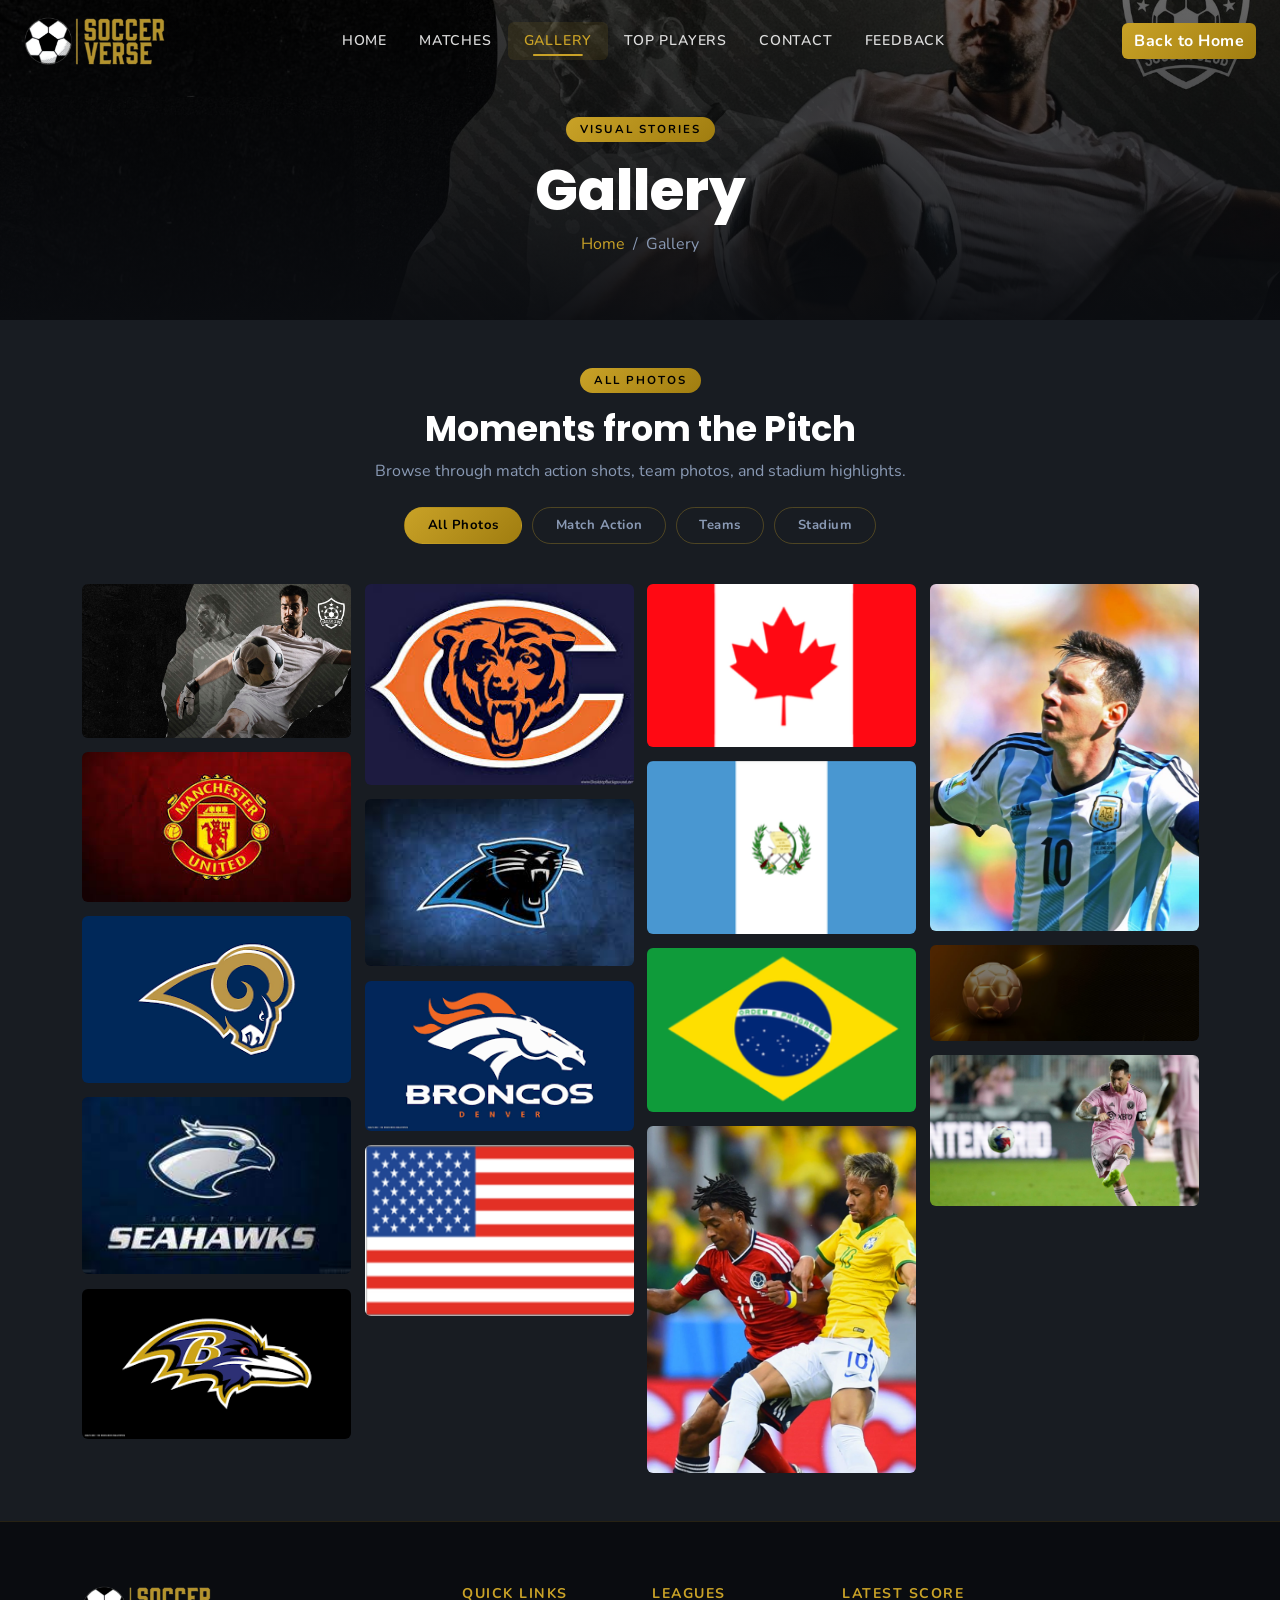
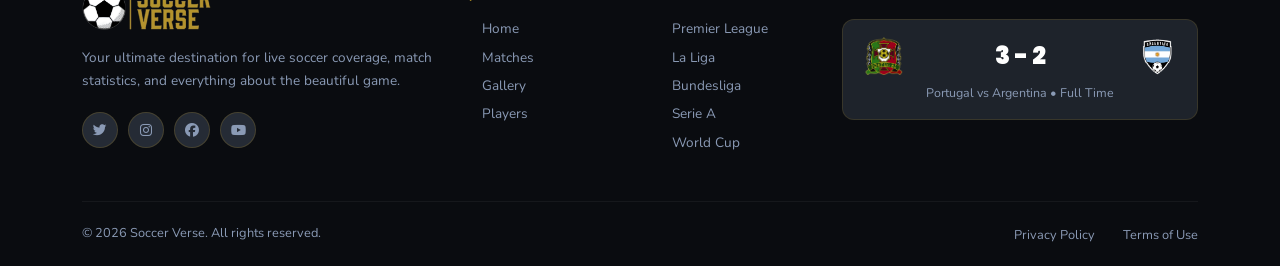
==== gallery.html @ 412bcc73 "first commit" ====
<!DOCTYPE html>
<html lang="en">
<head>
  <meta charset="UTF-8">
  <meta name="viewport" content="width=device-width, initial-scale=1.0">
  <title>Gallery - Soccer Verse</title>
  <link rel="shortcut icon" href="./assets/img/logo/soccerverse-favicon.png" type="image/x-icon">
  <link href="https://cdn.jsdelivr.net/npm/bootstrap@5.0.2/dist/css/bootstrap.min.css" rel="stylesheet" integrity="sha384-EVSTQN3/azprG1Anm3QDgpJLIm9Nao0Yz1ztcQTwFspd3yD65VohhpuuCOmLASjC" crossorigin="anonymous">
  <link rel="stylesheet" href="https://cdnjs.cloudflare.com/ajax/libs/font-awesome/6.4.2/css/all.min.css" integrity="sha512-z3gLpd7yknf1YoNbCzqRKc4qyor8gaKU1qmn+CShxbuBusANI9QpRohGBreCFkKxLhei6S9CQXFEbbKuqLg0DA==" crossorigin="anonymous" referrerpolicy="no-referrer"/>
  <link rel="stylesheet" href="./assets/css/style.css">
  <link rel="stylesheet" href="./assets/css/animations.css">
</head>
<body>

  <!-- PAGE LOADER -->
  <div id="sv-loader">
    <div class="loader-ball">
      <svg viewBox="0 0 100 100" xmlns="http://www.w3.org/2000/svg">
        <circle cx="50" cy="50" r="48" fill="#111418" stroke="#c9a227" stroke-width="3"/>
        <circle cx="50" cy="50" r="20" fill="none" stroke="#c9a227" stroke-width="2.5" opacity="0.6"/>
        <line x1="50" y1="2" x2="50" y2="98" stroke="#c9a227" stroke-width="1.5" opacity="0.3"/>
        <line x1="2" y1="50" x2="98" y2="50" stroke="#c9a227" stroke-width="1.5" opacity="0.3"/>
        <line x1="15" y1="15" x2="85" y2="85" stroke="#c9a227" stroke-width="1.5" opacity="0.3"/>
        <line x1="85" y1="15" x2="15" y2="85" stroke="#c9a227" stroke-width="1.5" opacity="0.3"/>
        <circle cx="50" cy="50" r="7" fill="#c9a227"/>
      </svg>
    </div>
    <div class="loader-shadow"></div>
    <div class="loader-bar"><div class="loader-bar-fill"></div></div>
    <div class="loader-text">Soccer Verse</div>
  </div>

  <!-- ===== NAVBAR ===== -->
  <nav class="navbar navbar-expand-lg navbar-dark fixed-top" id="mainNav">
    <div class="container-fluid px-4">
      <a class="navbar-brand" href="index.html">
        <img class="logo" src="./assets/img/logo/soccerverse.png" alt="Soccer Verse">
      </a>
      <button class="navbar-toggler" type="button" data-bs-toggle="collapse" data-bs-target="#navbarNav" aria-controls="navbarNav" aria-expanded="false" aria-label="Toggle navigation">
        <span class="navbar-toggler-icon"></span>
      </button>
      <div class="collapse navbar-collapse" id="navbarNav">
        <ul class="navbar-nav mx-auto">
          <li class="nav-item"><a class="nav-link" href="index.html">Home</a></li>
          <li class="nav-item"><a class="nav-link" href="matches.html">Matches</a></li>
          <li class="nav-item"><a class="nav-link active" href="gallery.html">Gallery</a></li>
          <li class="nav-item"><a class="nav-link" href="players.html">Top Players</a></li>
          <li class="nav-item"><a class="nav-link" href="index.html#contact">Contact</a></li>
          <li class="nav-item"><a class="nav-link" href="index.html#feedback">Feedback</a></li>
        </ul>
        <a href="index.html" class="btn btn-golden ms-3 d-none d-lg-block">Back to Home</a>
      </div>
    </div>
  </nav>
  <!-- ===== NAVBAR END ===== -->


  <!-- ===== PAGE HERO ===== -->
  <section class="page-hero">
    <div class="page-hero-overlay"></div>
    <div class="page-hero-content text-center">
      <span class="section-tag">Visual Stories</span>
      <h1 class="page-hero-title">Gallery</h1>
      <nav aria-label="breadcrumb">
        <ol class="breadcrumb justify-content-center">
          <li class="breadcrumb-item"><a href="index.html">Home</a></li>
          <li class="breadcrumb-item active">Gallery</li>
        </ol>
      </nav>
    </div>
  </section>
  <!-- ===== PAGE HERO END ===== -->


  <!-- ===== GALLERY SECTION ===== -->
  <section class="section-dark py-5">
    <div class="container">

      <div class="section-header text-center mb-4 reveal from-bottom">
        <span class="section-tag">All Photos</span>
        <h2 class="section-title">Moments from the Pitch</h2>
        <p class="section-desc mt-2">Browse through match action shots, team photos, and stadium highlights.</p>
      </div>

      <!-- Filter Bar -->
      <div class="filter-bar reveal from-bottom">
        <button class="filter-btn active" data-filter="all">All Photos</button>
        <button class="filter-btn" data-filter="action">Match Action</button>
        <button class="filter-btn" data-filter="teams">Teams</button>
        <button class="filter-btn" data-filter="stadium">Stadium</button>
      </div>

      <!-- Gallery Grid -->
      <div class="gallery-full-grid" id="galleryGrid">

        <div class="gallery-item" data-category="action" data-index="0">
          <img src="./assets/img/banner/Banner.jpg" alt="Match Action">
          <div class="gallery-overlay"><i class="fas fa-expand"></i></div>
        </div>

        <div class="gallery-item" data-category="teams" data-index="1">
          <img src="./assets/img/team/img1.jfif" alt="Team Photo">
          <div class="gallery-overlay"><i class="fas fa-expand"></i></div>
        </div>

        <div class="gallery-item" data-category="action" data-index="2">
          <img src="./assets/img/team/img2.png" alt="Goal Moment">
          <div class="gallery-overlay"><i class="fas fa-expand"></i></div>
        </div>

        <div class="gallery-item" data-category="teams" data-index="3">
          <img src="./assets/img/team/img3.jfif" alt="Team Celebration">
          <div class="gallery-overlay"><i class="fas fa-expand"></i></div>
        </div>

        <div class="gallery-item" data-category="stadium" data-index="4">
          <img src="./assets/img/team/img4.png" alt="Stadium View">
          <div class="gallery-overlay"><i class="fas fa-expand"></i></div>
        </div>

        <div class="gallery-item" data-category="action" data-index="5">
          <img src="./assets/img/team/img5.jfif" alt="Match Highlight">
          <div class="gallery-overlay"><i class="fas fa-expand"></i></div>
        </div>

        <div class="gallery-item" data-category="teams" data-index="6">
          <img src="./assets/img/team/img6.jfif" alt="Players Together">
          <div class="gallery-overlay"><i class="fas fa-expand"></i></div>
        </div>

        <div class="gallery-item" data-category="stadium" data-index="7">
          <img src="./assets/img/team/img7.png" alt="Arena">
          <div class="gallery-overlay"><i class="fas fa-expand"></i></div>
        </div>

        <div class="gallery-item" data-category="teams" data-index="8">
          <img src="./assets/img/team/team1.png" alt="Team 1">
          <div class="gallery-overlay"><i class="fas fa-expand"></i></div>
        </div>

        <div class="gallery-item" data-category="teams" data-index="9">
          <img src="./assets/img/team/team2.png" alt="Team 2">
          <div class="gallery-overlay"><i class="fas fa-expand"></i></div>
        </div>

        <div class="gallery-item" data-category="teams" data-index="10">
          <img src="./assets/img/team/team3.png" alt="Team 3">
          <div class="gallery-overlay"><i class="fas fa-expand"></i></div>
        </div>

        <div class="gallery-item" data-category="teams" data-index="11">
          <img src="./assets/img/team/team4.png" alt="Team 4">
          <div class="gallery-overlay"><i class="fas fa-expand"></i></div>
        </div>

        <div class="gallery-item" data-category="action" data-index="12">
          <img src="./assets/img/about/about-1.jpg" alt="Soccer Action">
          <div class="gallery-overlay"><i class="fas fa-expand"></i></div>
        </div>

        <div class="gallery-item" data-category="action" data-index="13">
          <img src="./assets/img/about/about-2.jpg" alt="Soccer Moment">
          <div class="gallery-overlay"><i class="fas fa-expand"></i></div>
        </div>

        <div class="gallery-item" data-category="stadium" data-index="14">
          <img src="./assets/img/banner/footer.jfif" alt="Arena Photo">
          <div class="gallery-overlay"><i class="fas fa-expand"></i></div>
        </div>

        <div class="gallery-item" data-category="action" data-index="15">
          <img src="./assets/img/stats/stats.jpg" alt="Match Stats">
          <div class="gallery-overlay"><i class="fas fa-expand"></i></div>
        </div>

      </div>
    </div>
  </section>
  <!-- ===== GALLERY SECTION END ===== -->


  <!-- Lightbox -->
  <div class="lightbox-overlay" id="lightbox">
    <button class="lightbox-close" id="lightboxClose"><i class="fas fa-times"></i></button>
    <button class="lightbox-prev" id="lightboxPrev"><i class="fas fa-chevron-left"></i></button>
    <img class="lightbox-img" id="lightboxImg" src="" alt="">
    <button class="lightbox-next" id="lightboxNext"><i class="fas fa-chevron-right"></i></button>
    <div class="lightbox-caption" id="lightboxCaption"></div>
  </div>


  <!-- ===== FOOTER ===== -->
  <footer class="site-footer">
    <div class="container">
      <div class="row g-4">
        <div class="col-lg-4">
          <a href="index.html">
            <img src="./assets/img/logo/soccerverse.png" alt="Soccer Verse" class="footer-logo">
          </a>
          <p class="footer-about">Your ultimate destination for live soccer coverage, match statistics, and everything about the beautiful game.</p>
          <div class="social-links">
            <a href="#"><i class="fab fa-twitter"></i></a>
            <a href="#"><i class="fab fa-instagram"></i></a>
            <a href="#"><i class="fab fa-facebook"></i></a>
            <a href="#"><i class="fab fa-youtube"></i></a>
          </div>
        </div>
        <div class="col-6 col-lg-2">
          <h5 class="footer-heading">Quick Links</h5>
          <ul class="footer-links">
            <li><a href="index.html">Home</a></li>
            <li><a href="matches.html">Matches</a></li>
            <li><a href="gallery.html">Gallery</a></li>
            <li><a href="players.html">Players</a></li>
          </ul>
        </div>
        <div class="col-6 col-lg-2">
          <h5 class="footer-heading">Leagues</h5>
          <ul class="footer-links">
            <li><a href="#">Premier League</a></li>
            <li><a href="#">La Liga</a></li>
            <li><a href="#">Bundesliga</a></li>
            <li><a href="#">Serie A</a></li>
            <li><a href="#">World Cup</a></li>
          </ul>
        </div>
        <div class="col-lg-4">
          <h5 class="footer-heading">Latest Score</h5>
          <div class="footer-score-card">
            <div class="footer-teams">
              <img src="./assets/img/card/team-1.png" alt="">
              <div class="footer-score">3 - 2</div>
              <img src="./assets/img/card/team-2.png" alt="">
            </div>
            <p>Portugal vs Argentina &bull; Full Time</p>
          </div>
        </div>
      </div>
      <div class="footer-bottom">
        <p>&copy; 2026 Soccer Verse. All rights reserved.</p>
        <div>
          <a href="#">Privacy Policy</a>
          <a href="#">Terms of Use</a>
        </div>
      </div>
    </div>
  </footer>
  <!-- ===== FOOTER END ===== -->


  <script src="https://cdn.jsdelivr.net/npm/bootstrap@5.0.2/dist/js/bootstrap.bundle.min.js" integrity="sha384-MrcW6ZMFYlzcLA8Nl+NtUVF0sA7MsXsP1UyJoMp4YLEuNSfAP+JcXn/tWtIaxVXM" crossorigin="anonymous"></script>
  <script src="./assets/js/script.js"></script>
  <script>
    // ===== FILTER =====
    const filterBtns = document.querySelectorAll('.filter-btn');
    const galleryItems = document.querySelectorAll('.gallery-item');

    filterBtns.forEach(function (btn) {
      btn.addEventListener('click', function () {
        filterBtns.forEach(b => b.classList.remove('active'));
        this.classList.add('active');
        const filter = this.getAttribute('data-filter');
        galleryItems.forEach(function (item) {
          const cat = item.getAttribute('data-category');
          item.style.display = (filter === 'all' || cat === filter) ? '' : 'none';
        });
      });
    });

    // ===== LIGHTBOX =====
    const lightbox     = document.getElementById('lightbox');
    const lightboxImg  = document.getElementById('lightboxImg');
    const lightboxCap  = document.getElementById('lightboxCaption');
    let visibleItems   = [];
    let currentIdx     = 0;

    function getVisible() {
      return Array.from(galleryItems).filter(item => item.style.display !== 'none');
    }

    function openLightbox(item) {
      visibleItems = getVisible();
      currentIdx   = visibleItems.indexOf(item);
      showSlide(currentIdx);
      lightbox.classList.add('open');
    }

    function showSlide(idx) {
      const item = visibleItems[idx];
      if (!item) return;
      const img  = item.querySelector('img');
      lightboxImg.src = img.src;
      lightboxImg.alt = img.alt;
      lightboxCap.textContent = img.alt + ' — ' + (idx + 1) + ' / ' + visibleItems.length;
    }

    galleryItems.forEach(function (item) {
      item.addEventListener('click', function () { openLightbox(item); });
    });

    document.getElementById('lightboxClose').addEventListener('click', function () {
      lightbox.classList.remove('open');
    });

    document.getElementById('lightboxPrev').addEventListener('click', function () {
      currentIdx = (currentIdx - 1 + visibleItems.length) % visibleItems.length;
      showSlide(currentIdx);
    });

    document.getElementById('lightboxNext').addEventListener('click', function () {
      currentIdx = (currentIdx + 1) % visibleItems.length;
      showSlide(currentIdx);
    });

    lightbox.addEventListener('click', function (e) {
      if (e.target === lightbox) lightbox.classList.remove('open');
    });

    document.addEventListener('keydown', function (e) {
      if (!lightbox.classList.contains('open')) return;
      if (e.key === 'Escape') lightbox.classList.remove('open');
      if (e.key === 'ArrowLeft')  { currentIdx = (currentIdx - 1 + visibleItems.length) % visibleItems.length; showSlide(currentIdx); }
      if (e.key === 'ArrowRight') { currentIdx = (currentIdx + 1) % visibleItems.length; showSlide(currentIdx); }
    });
  </script>
</body>
</html>
---- assets/css/style.css ----
@import url('https://fonts.googleapis.com/css2?family=Bebas+Neue&family=Nunito+Sans:wght@200;300;400;600;700&family=Nunito:wght@200;300;400;600;700&family=Poppins:wght@300;400;500;600;700&display=swap');

/* ===== RESET & BASE ===== */
*, *::before, *::after {
  box-sizing: border-box;
  margin: 0;
  padding: 0;
}

html {
  font-size: 16px;
  scroll-behavior: smooth;
  scroll-padding-top: 80px;
  overflow-x: hidden;
}

body {
  font-family: 'Nunito', sans-serif;
  background-color: #111418;
  color: #f0f0f0;
  overflow-x: hidden;
}

/* ===== CSS VARIABLES ===== */
:root {
  --gold: #c9a227;
  --gold-dark: #a07d10;
  --gold-light: #f0c84a;
  --dark: #111418;
  --dark-2: #181c22;
  --dark-3: #1e232b;
  --dark-4: #252b35;
  --light: #f8f9fa;
  --text-muted: #8a9ab5;
  --white: #ffffff;
  --green: #27c95e;
  --red: #e03e3e;
  --radius: 12px;
  --radius-sm: 6px;
  --shadow: 0 8px 32px rgba(0, 0, 0, 0.5);
  --transition: 0.25s ease;
}

/* ===== SHARED UTILITIES ===== */
.section-tag {
  display: inline-block;
  background: linear-gradient(135deg, var(--gold), var(--gold-dark));
  color: #000;
  font-size: 0.72rem;
  font-weight: 700;
  letter-spacing: 2px;
  text-transform: uppercase;
  padding: 4px 14px;
  border-radius: 20px;
}

.section-title {
  font-family: 'Poppins', sans-serif;
  font-size: clamp(1.6rem, 3vw, 2.2rem);
  font-weight: 700;
  color: var(--white);
  margin-top: 0.5rem;
}

.section-desc {
  color: var(--text-muted);
  font-size: 1rem;
  max-width: 560px;
  margin: 0 auto;
}

.section-dark {
  background-color: var(--dark-2);
}

.section-darker {
  background-color: var(--dark-3);
}

.section-light {
  background-color: #1a1f27;
}

.btn-golden {
  background: linear-gradient(135deg, var(--gold), var(--gold-dark));
  color: #fff;
  font-weight: 700;
  border: none;
  border-radius: var(--radius-sm);
  transition: var(--transition);
  letter-spacing: 0.5px;
}

.btn-golden:hover {
  background: linear-gradient(135deg, var(--gold-light), var(--gold));
  color: #000;
  transform: translateY(-2px);
  box-shadow: 0 6px 20px rgba(201, 162, 39, 0.4);
}


/* ===== NAVBAR ===== */
#mainNav {
  background: transparent;
  /* backdrop-filter: blur(12px); */
  padding: 0.75rem 0;
  transition: var(--transition);
}

#mainNav.scrolled {
  border-bottom: 1px solid rgba(201, 162, 39, 0.15);
  background: rgba(10, 12, 16, 0.98);
  box-shadow: 0 4px 24px rgba(0, 0, 0, 0.7);
}

.navbar-brand .logo {
  height: 48px;
  object-fit: contain;
}

.navbar-dark .navbar-toggler {
  background: var(--gold);
  border: none;
  padding: 6px 10px;
  border-radius: var(--radius-sm);
}

.navbar-nav .nav-link {
  color: rgba(255, 255, 255, 0.85) !important;
  font-size: 0.88rem;
  font-weight: 600;
  letter-spacing: 0.8px;
  text-transform: uppercase;
  padding: 0.5rem 1rem !important;
  border-radius: var(--radius-sm);
  transition: var(--transition);
}

.navbar-nav .nav-link:hover,
.navbar-nav .nav-link.active {
  color: var(--gold) !important;
  background: rgba(201, 162, 39, 0.1);
}


/* ===== HERO BANNER ===== */
.hero-banner {
  position: relative;
  min-height: 100vh;
  background: url('../img/banner/Banner.jpg') center center / cover no-repeat;
  background-attachment: fixed;
  display: flex;
  align-items: center;
  overflow: hidden;
}

.hero-overlay {
  position: absolute;
  inset: 0;
  background: linear-gradient(135deg, rgba(0, 0, 0, 0.88) 40%, rgba(0, 0, 0, 0.5) 100%);
}

.hero-content {
  position: relative;
  z-index: 2;
  padding: 120px 6vw 60px;
  max-width: 780px;
}

.hero-sub {
  font-size: 1rem;
  font-weight: 600;
  letter-spacing: 3px;
  text-transform: uppercase;
  color: var(--gold);
  margin-bottom: 0.5rem;
}

.hero-title {
  font-family: 'Poppins', sans-serif;
  font-size: clamp(2.8rem, 8vw, 5rem);
  font-weight: 800;
  color: var(--white);
  line-height: 1.1;
  margin-bottom: 1.25rem;
  min-height: 1.2em;
}

.hero-desc {
  font-size: 1.05rem;
  color: rgba(255, 255, 255, 0.78);
  line-height: 1.75;
  margin-bottom: 2.5rem;
  max-width: 560px;
}

.hero-actions .btn {
  border-radius: var(--radius-sm);
  padding: 0.75rem 2rem;
  font-weight: 700;
  font-size: 0.9rem;
  letter-spacing: 0.5px;
}

.hero-scroll-hint {
  position: absolute;
  bottom: 2rem;
  left: 50%;
  transform: translateX(-50%);
  z-index: 2;
  color: var(--gold);
  font-size: 1.4rem;
  animation: bounce 2s infinite;
}

@keyframes bounce {
  0%, 100% {
    transform: translateX(-50%) translateY(0);
  }

  50% {
    transform: translateX(-50%) translateY(10px);
  }
}


/* ===== STATS BAR ===== */
.stats-bar {
  background: linear-gradient(135deg, var(--gold-dark), #7a5e08);
  padding: 1.5rem 0;
}

.stat-item {
  display: flex;
  flex-direction: column;
  gap: 2px;
  padding: 0.5rem;
}

.stat-number {
  font-family: 'Poppins', sans-serif;
  font-size: 1.8rem;
  font-weight: 800;
  color: #000;
  line-height: 1;
}

.stat-label {
  font-size: 0.78rem;
  font-weight: 600;
  letter-spacing: 1px;
  text-transform: uppercase;
  color: rgba(0, 0, 0, 0.7);
}


/* ===== MATCH RESULT CARD ===== */
.match-result-card {
  position: relative;
  background: var(--dark-3);
  border-radius: var(--radius);
  border: 1px solid rgba(201, 162, 39, 0.2);
  overflow: hidden;
  box-shadow: var(--shadow);
}

.match-result-badge {
  position: absolute;
  top: 1.2rem;
  left: 50%;
  transform: translateX(-50%);
  background: var(--red);
  color: #fff;
  font-size: 0.7rem;
  font-weight: 800;
  letter-spacing: 2px;
  padding: 3px 14px;
  border-radius: 20px;
  z-index: 2;
}

.match-teams {
  display: flex;
  align-items: stretch;
}

.match-team {
  flex: 1;
  padding: 3rem 2rem 2rem;
  display: flex;
  flex-direction: column;
  align-items: center;
  gap: 0.6rem;
}

.match-team:first-child {
  background: linear-gradient(135deg, #0d0f13, #181c22);
}

.match-team:last-child {
  background: linear-gradient(135deg, var(--gold-dark), #6b4d00);
}

.match-team img {
  width: 90px;
  height: 90px;
  object-fit: contain;
  filter: drop-shadow(0 4px 12px rgba(0, 0, 0, 0.5));
}

.team-name {
  font-size: 1.1rem;
  font-weight: 700;
  color: var(--white);
  text-align: center;
}

.team-status {
  font-size: 0.72rem;
  font-weight: 800;
  letter-spacing: 2px;
  padding: 3px 12px;
  border-radius: 20px;
  text-transform: uppercase;
}

.team-status.win {
  background: rgba(39, 201, 94, 0.2);
  color: var(--green);
  border: 1px solid var(--green);
}

.team-status.lose {
  background: rgba(224, 62, 62, 0.2);
  color: var(--red);
  border: 1px solid var(--red);
}

.player-list {
  list-style: none;
  text-align: center;
  margin: 0;
  padding: 0;
}

.player-list li {
  font-size: 0.85rem;
  color: rgba(255, 255, 255, 0.7);
  padding: 3px 0;
  display: flex;
  align-items: center;
  justify-content: center;
  gap: 6px;
}

.player-list .jersey {
  color: var(--gold);
  font-weight: 700;
  font-size: 0.75rem;
}

.match-score-center {
  width: 220px;
  flex-shrink: 0;
  display: flex;
  flex-direction: column;
  align-items: center;
  justify-content: center;
  gap: 1rem;
  background: var(--dark-4);
  padding: 2rem 1rem;
}

.match-score {
  font-family: 'Poppins', sans-serif;
  font-size: 3.5rem;
  font-weight: 900;
  color: var(--white);
  display: flex;
  align-items: center;
  gap: 0.5rem;
}

.score-sep {
  color: var(--gold);
}

.match-meta {
  display: flex;
  flex-direction: column;
  gap: 6px;
  text-align: center;
}

.match-meta span {
  font-size: 0.8rem;
  color: var(--text-muted);
  display: flex;
  align-items: center;
  justify-content: center;
  gap: 6px;
}

.match-meta i {
  color: var(--gold);
}

.match-result-footer {
  background: var(--dark-4);
  padding: 1.2rem;
  text-align: center;
  border-top: 1px solid rgba(201, 162, 39, 0.15);
}

@media (max-width: 768px) {
  .match-teams {
    flex-direction: column;
  }

  .match-score-center {
    width: 100%;
    padding: 1.5rem;
  }

  .match-score {
    font-size: 2.5rem;
  }
}


/* ===== ABOUT SECTION ===== */
.about-images {
  position: relative;
  height: 420px;
}

.about-img-main {
  width: 75%;
  height: 340px;
  object-fit: cover;
  border-radius: var(--radius);
  position: absolute;
  top: 0;
  left: 0;
  box-shadow: var(--shadow);
  border: 3px solid var(--gold);
}

.about-img-accent {
  width: 55%;
  height: 230px;
  object-fit: cover;
  border-radius: var(--radius);
  position: absolute;
  bottom: 0;
  right: 0;
  box-shadow: var(--shadow);
  border: 3px solid rgba(201, 162, 39, 0.4);
}

.about-text {
  color: var(--text-muted);
  font-size: 0.97rem;
  line-height: 1.8;
  margin-bottom: 1rem;
}

.about-highlights {
  margin-top: 1.5rem;
  display: flex;
  flex-direction: column;
  gap: 1rem;
}

.highlight-item {
  display: flex;
  align-items: flex-start;
  gap: 1rem;
}

.highlight-item i {
  color: var(--gold);
  font-size: 1.3rem;
  margin-top: 2px;
  flex-shrink: 0;
}

.highlight-item h4 {
  font-size: 0.95rem;
  font-weight: 700;
  color: var(--white);
  margin-bottom: 2px;
}

.highlight-item p {
  font-size: 0.83rem;
  color: var(--text-muted);
  margin: 0;
}

@media (max-width: 991px) {
  .about-images {
    height: 280px;
  }

  .about-img-main {
    height: 240px;
  }

  .about-img-accent {
    height: 160px;
  }
}


/* ===== PLAYERS SECTION ===== */
.player-card {
  background: var(--dark-3);
  border-radius: var(--radius);
  overflow: hidden;
  border: 1px solid rgba(201, 162, 39, 0.15);
  transition: var(--transition);
  text-align: center;
}

.player-card:hover {
  transform: translateY(-6px);
  border-color: var(--gold);
  box-shadow: 0 12px 32px rgba(201, 162, 39, 0.2);
}

.player-img-wrap {
  position: relative;
  overflow: hidden;
  height: 160px;
  background: var(--dark-4);
}

.player-img-wrap img {
  width: 100%;
  height: 100%;
  object-fit: cover;
  transition: transform 0.4s ease;
}

.player-card:hover .player-img-wrap img {
  transform: scale(1.08);
}

.player-number {
  position: absolute;
  top: 8px;
  right: 8px;
  background: var(--gold);
  color: #000;
  font-size: 0.7rem;
  font-weight: 800;
  padding: 2px 8px;
  border-radius: 20px;
}

.player-info {
  padding: 0.8rem;
}

.player-info h5 {
  font-size: 0.9rem;
  font-weight: 700;
  color: var(--white);
  margin-bottom: 2px;
}

.player-info span {
  font-size: 0.75rem;
  color: var(--gold);
  font-weight: 600;
  letter-spacing: 0.5px;
}


/* ===== HIGHLIGHTS SECTION ===== */
.highlights-section {
  position: relative;
  background: url('../img/stats/stats.jpg') center center / cover no-repeat;
  background-attachment: fixed;
  padding: 5rem 0;
}

.highlights-overlay {
  position: absolute;
  inset: 0;
  background: rgba(10, 12, 16, 0.88);
}

.highlights-section .container {
  position: relative;
  z-index: 2;
}

.highlight-stat-card {
  background: rgba(255, 255, 255, 0.06);
  border: 1px solid rgba(201, 162, 39, 0.2);
  border-radius: var(--radius);
  padding: 1.5rem;
  text-align: center;
  display: flex;
  flex-direction: column;
  align-items: center;
  gap: 0.4rem;
  backdrop-filter: blur(8px);
  transition: var(--transition);
}

.highlight-stat-card:hover {
  border-color: var(--gold);
  transform: translateY(-4px);
}

.highlight-stat-card i {
  font-size: 1.6rem;
  color: var(--gold);
}

.hs-number {
  font-family: 'Poppins', sans-serif;
  font-size: 2rem;
  font-weight: 800;
  color: var(--white);
}

.hs-label {
  font-size: 0.78rem;
  color: var(--text-muted);
  letter-spacing: 0.5px;
}


/* ===== GALLERY ===== */
.gallery-grid {
  display: grid;
  grid-template-columns: repeat(4, 1fr);
  grid-template-rows: auto auto;
  gap: 12px;
}

.gallery-large {
  grid-column: span 2;
  grid-row: span 2;
}

.gallery-item {
  position: relative;
  overflow: hidden;
  border-radius: var(--radius-sm);
  cursor: pointer;
  background: var(--dark-4);
  min-height: 180px;
}

.gallery-item img {
  width: 100%;
  height: 100%;
  object-fit: cover;
  transition: transform 0.4s ease;
  display: block;
}

.gallery-item:hover img {
  transform: scale(1.08);
}

.gallery-overlay {
  position: absolute;
  inset: 0;
  background: rgba(201, 162, 39, 0.0);
  display: flex;
  align-items: center;
  justify-content: center;
  transition: var(--transition);
}

.gallery-overlay i {
  color: #fff;
  font-size: 1.5rem;
  opacity: 0;
  transition: var(--transition);
}

.gallery-item:hover .gallery-overlay {
  background: rgba(201, 162, 39, 0.4);
}

.gallery-item:hover .gallery-overlay i {
  opacity: 1;
}

@media (max-width: 768px) {
  .gallery-grid {
    grid-template-columns: repeat(2, 1fr);
  }

  .gallery-large {
    grid-column: span 2;
    grid-row: span 1;
  }
}


/* ===== CONTACT / FEEDBACK FORMS ===== */
.form-card {
  background: var(--dark-4);
  border: 1px solid rgba(201, 162, 39, 0.2);
  border-radius: var(--radius);
  padding: 2.5rem;
  box-shadow: var(--shadow);
}

.sv-form .form-label {
  font-size: 0.85rem;
  font-weight: 600;
  color: var(--text-muted);
  margin-bottom: 6px;
}

.sv-input {
  border-radius: var(--radius-sm);
  border: 1.5px solid rgba(255, 255, 255, 0.1);
  padding: 0.7rem 1rem;
  font-size: 0.9rem;
  transition: var(--transition);
  background: var(--dark-3);
  color: var(--white);
}

.sv-input::placeholder {
  color: rgba(255, 255, 255, 0.25);
}

.sv-input:focus {
  border-color: var(--gold);
  box-shadow: 0 0 0 3px rgba(201, 162, 39, 0.15);
  background: var(--dark-2);
  color: var(--white);
}

.dark-input {
  background: var(--dark-3) !important;
  border-color: rgba(255, 255, 255, 0.1) !important;
  color: var(--white) !important;
}

.dark-input::placeholder {
  color: rgba(255, 255, 255, 0.25);
}

.dark-input:focus {
  border-color: var(--gold) !important;
  background: var(--dark-2) !important;
}

.form-success {
  text-align: center;
  padding: 2rem;
}

.form-success i {
  font-size: 3rem;
  color: var(--green);
  display: block;
  margin-bottom: 1rem;
}

.form-success h4 {
  color: var(--white);
}

.form-success p {
  color: var(--text-muted);
}

/* Contact info */
.contact-info {
  margin-top: 1.5rem;
  display: flex;
  flex-direction: column;
  gap: 1rem;
}

.contact-info-item {
  display: flex;
  gap: 1rem;
  align-items: flex-start;
}

.contact-info-item i {
  color: var(--gold);
  font-size: 1.1rem;
  margin-top: 3px;
  flex-shrink: 0;
}

.contact-info-item h5 {
  font-size: 0.9rem;
  font-weight: 700;
  color: var(--white);
  margin: 0;
}

.contact-info-item p {
  font-size: 0.85rem;
  color: var(--text-muted);
  margin: 0;
}

#contactSuccess,
#feedbackSuccess {
  text-align: center;
}

#contactSuccess button,
#feedbackSuccess button {
  background: none !important;
  border: none;
  color: #fff;
  display: inline-flex;
  justify-content: center;
  margin: 15px auto 0;
  cursor: pointer;
}

#contactSuccess button span i,
#feedbackSuccess button span i {
  font-size: 20px;
  padding-left: 5px;
}
/* Star Rating */
.star-rating {
  display: flex;
  gap: 4px;
  margin-top: 4px;
}

.star-rating i {
  font-size: 1.4rem;
  color: #444;
  cursor: pointer;
  transition: var(--transition);
}

.star-rating i.active,
.star-rating i:hover {
  color: var(--gold);
}


/* ===== PAGE HERO (Matches page) ===== */
.page-hero {
  position: relative;
  background: url('../img/banner/Banner.jpg') center 30% / cover no-repeat;
  min-height: 320px;
  display: flex;
  align-items: flex-end;
  padding-bottom: 3rem;
}

.page-hero-overlay {
  position: absolute;
  inset: 0;
  background: linear-gradient(to bottom, rgba(0, 0, 0, 0.6) 0%, rgba(10, 12, 16, 0.97) 100%);
}

.page-hero-content {
  position: relative;
  z-index: 2;
  width: 100%;
  padding-top: 100px;
}

.page-hero-title {
  font-family: 'Poppins', sans-serif;
  font-size: clamp(2rem, 5vw, 3.5rem);
  font-weight: 800;
  color: var(--white);
  margin: 0.5rem 0;
}

.breadcrumb {
  background: transparent;
  justify-content: center;
}

.breadcrumb-item a {
  color: var(--gold);
  text-decoration: none;
}

.breadcrumb-item.active {
  color: var(--text-muted);
}

.breadcrumb-item+.breadcrumb-item::before {
  color: var(--text-muted);
}


/* ===== NEXT MATCH CARD ===== */
.next-match-card {
  background: var(--dark-4);
  border-radius: var(--radius);
  border: 1px solid rgba(201, 162, 39, 0.25);
  overflow: hidden;
  box-shadow: var(--shadow);
}

.next-match-league {
  background: linear-gradient(135deg, var(--gold), var(--gold-dark));
  color: #000;
  font-weight: 700;
  font-size: 0.88rem;
  letter-spacing: 1px;
  text-transform: uppercase;
  padding: 0.75rem 1.5rem;
  display: flex;
  align-items: center;
  gap: 8px;
}

.next-match-body {
  display: flex;
  align-items: center;
  gap: 1rem;
  padding: 2rem 1.5rem;
}

.next-match-team {
  flex: 1;
}

.next-match-team img {
  width: 90px;
  height: 90px;
  object-fit: contain;
  margin: 0 auto 0.75rem;
  display: block;
  filter: drop-shadow(0 4px 12px rgba(0, 0, 0, 0.5));
}

.next-match-team h3 {
  font-size: 1.1rem;
  font-weight: 700;
  color: var(--gold);
  margin-bottom: 0.5rem;
}

.list-unstyled2 {
  list-style: none;
  padding: 0;
  margin: 0;
}

.list-unstyled2 li {
  font-size: 0.82rem;
  color: var(--text-muted);
  padding: 2px 0;
}

.next-match-vs-center {
  flex-shrink: 0;
  text-align: center;
  display: flex;
  flex-direction: column;
  align-items: center;
  gap: 1.25rem;
  width: 220px;
}

.vs-badge {
  display: inline-flex;
  align-items: center;
  justify-content: center;
}

.vs-badge span {
  display: inline-block;
  font-family: 'Poppins', sans-serif;
  font-size: 1rem;
  font-weight: 800;
  letter-spacing: 2px;
  background: var(--gold);
  color: #000;
  padding: 8px 24px;
  border-radius: 30px;
}

.next-match-info {
  display: flex;
  flex-direction: column;
  gap: 4px;
}

.next-match-info p {
  font-size: 0.82rem;
  color: var(--text-muted);
  display: flex;
  align-items: center;
  justify-content: center;
  gap: 6px;
  margin: 0;
}

.next-match-info i {
  color: var(--gold);
}

/* Countdown */
#countdown {
  width: 100%;
}

#countdown h5 {
  color: var(--gold);
  font-size: 0.85rem;
  font-weight: 700;
  letter-spacing: 1px;
  text-transform: uppercase;
  margin-bottom: 0.5rem;
}

#countdown ul {
  list-style: none;
  padding: 0;
  margin: 0;
  display: flex;
  gap: 6px;
  justify-content: center;
}

#countdown li {
  background: var(--dark-2);
  border: 1px solid rgba(201, 162, 39, 0.2);
  border-radius: var(--radius-sm);
  padding: 0.5rem 0.6rem;
  display: flex;
  flex-direction: column;
  align-items: center;
  min-width: 44px;
}

#countdown li span {
  font-family: 'Poppins', sans-serif;
  font-size: 1.4rem;
  font-weight: 800;
  color: var(--white);
  display: block;
  line-height: 1;
}

#countdown li small {
  font-size: 0.6rem;
  text-transform: uppercase;
  letter-spacing: 1px;
  color: var(--text-muted);
  margin-top: 2px;
}

@media (max-width: 768px) {
  .next-match-body {
    flex-direction: column;
  }

  .next-match-vs-center {
    width: 100%;
  }
}


/* ===== UPCOMING MATCHES ===== */
.upcoming-match-card {
  background: var(--dark-3);
  border-radius: var(--radius);
  border: 1px solid rgba(201, 162, 39, 0.15);
  overflow: hidden;
  transition: var(--transition);
}

.upcoming-match-card:hover {
  border-color: var(--gold);
  box-shadow: 0 8px 24px rgba(201, 162, 39, 0.15);
  transform: translateY(-3px);
}

.upcoming-match-label {
  background: linear-gradient(135deg, var(--gold), var(--gold-dark));
  color: #000;
  font-size: 0.72rem;
  font-weight: 800;
  letter-spacing: 2px;
  text-transform: uppercase;
  padding: 6px 16px;
  display: inline-block;
}

.upcoming-teams {
  display: flex;
  align-items: center;
  justify-content: space-around;
  padding: 1.5rem;
  gap: 1rem;
}

.upcoming-teams>div:not(.upcoming-vs) img {
  width: 70px;
  height: 70px;
  object-fit: contain;
  display: block;
  margin: 0 auto 0.5rem;
}

.upcoming-teams>div:not(.upcoming-vs) p {
  font-size: 0.82rem;
  font-weight: 600;
  color: var(--text-muted);
  margin: 0;
  text-align: center;
}

.upcoming-vs span {
  display: inline-block;
  font-weight: 800;
  font-size: 0.85rem;
  letter-spacing: 2px;
  background: rgba(201, 162, 39, 0.15);
  color: var(--gold);
  border: 1px solid var(--gold);
  padding: 6px 16px;
  border-radius: 30px;
}

.upcoming-info {
  display: flex;
  flex-wrap: wrap;
  gap: 0.75rem 1.5rem;
  padding: 0.75rem 1.5rem 1.25rem;
  border-top: 1px solid rgba(255, 255, 255, 0.06);
}

.upcoming-info span {
  font-size: 0.8rem;
  color: var(--text-muted);
  display: flex;
  align-items: center;
  gap: 5px;
}

.upcoming-info i {
  color: var(--gold);
}


/* ===== MATCH TABS ===== */
.match-tabs {
  display: flex;
  gap: 6px;
  flex-wrap: wrap;
}

.match-tab-link {
  display: flex;
  align-items: center;
  gap: 7px;
  padding: 0.65rem 1.4rem;
  border-radius: 40px;
  font-size: 0.85rem;
  font-weight: 700;
  letter-spacing: 0.5px;
  color: var(--text-muted);
  text-decoration: none;
  background: var(--dark-4);
  border: 1px solid rgba(255, 255, 255, 0.08);
  transition: var(--transition);
  cursor: pointer;
}

.match-tab-link:hover {
  color: var(--gold);
  border-color: var(--gold);
}

.match-tab-link.active {
  background: linear-gradient(135deg, var(--gold), var(--gold-dark));
  color: #000;
  border-color: transparent;
}

.tab-pane {
  display: none;
}

.tab-pane.active {
  display: block;
}


/* ===== TABLE CARD ===== */
.table-card {
  background: var(--dark-4);
  border-radius: var(--radius);
  border: 1px solid rgba(201, 162, 39, 0.15);
  overflow: hidden;
}

.table-card-title {
  padding: 1rem 1.5rem;
  font-size: 1rem;
  font-weight: 700;
  color: var(--white);
  border-bottom: 1px solid rgba(255, 255, 255, 0.07);
  display: flex;
  align-items: center;
  gap: 8px;
}

.table-card-title i {
  color: var(--gold);
}

.sv-table {
  margin: 0;
  color: var(--white);
}

.sv-table thead tr {
  background: linear-gradient(135deg, var(--gold), var(--gold-dark));
  color: #000;
}

.sv-table thead th {
  font-size: 0.78rem;
  font-weight: 700;
  letter-spacing: 0.5px;
  text-transform: uppercase;
  padding: 0.85rem 1rem;
  border: none;
  color: #000;
}

.sv-table tbody tr {
  border-bottom: 1px solid rgba(255, 255, 255, 0.05);
  transition: var(--transition);
}

.sv-table tbody tr:hover {
  background: rgba(201, 162, 39, 0.08);
}

.sv-table tbody td {
  padding: 0.85rem 1rem;
  font-size: 0.88rem;
  vertical-align: middle;
  border: none;
  color: var(--text-muted);
}

.sv-table tbody td:first-child {
  font-weight: 700;
  color: var(--gold);
}

.sv-table tbody td:nth-child(2) {
  font-weight: 600;
  color: var(--white);
}


/* ===== LINEUP CARD ===== */
.lineup-card {
  background: var(--dark-4);
  border-radius: var(--radius);
  border: 1px solid rgba(201, 162, 39, 0.15);
  overflow: hidden;
}

.lineup-header {
  background: linear-gradient(135deg, var(--dark-3), var(--dark-4));
  padding: 1.25rem 1.5rem;
  border-bottom: 1px solid rgba(201, 162, 39, 0.2);
  display: flex;
  align-items: center;
  gap: 1rem;
}

.lineup-header img {
  width: 48px;
  height: 48px;
  object-fit: contain;
}

.lineup-header h4 {
  font-size: 1rem;
  font-weight: 700;
  color: var(--gold);
  margin: 0;
}


/* ===== STATS GRID ===== */
.stats-grid {
  display: grid;
  grid-template-columns: repeat(auto-fill, minmax(280px, 1fr));
  gap: 1.25rem;
}

.stat-card {
  background: var(--dark-4);
  border-radius: var(--radius);
  border: 1px solid rgba(201, 162, 39, 0.15);
  padding: 1.25rem 1.5rem;
}

.stat-card-team {
  font-size: 1rem;
  font-weight: 700;
  color: var(--gold);
  margin-bottom: 1rem;
  padding-bottom: 0.75rem;
  border-bottom: 1px solid rgba(201, 162, 39, 0.15);
  display: flex;
  align-items: center;
  gap: 6px;
}

.stat-row {
  display: flex;
  justify-content: space-between;
  align-items: center;
  padding: 6px 0;
  border-bottom: 1px solid rgba(255, 255, 255, 0.04);
}

.stat-row:last-child {
  border-bottom: none;
}

.stat-key {
  font-size: 0.82rem;
  color: var(--text-muted);
  display: flex;
  align-items: center;
  gap: 6px;
}

.stat-key i {
  color: var(--gold);
  width: 14px;
}

.stat-val {
  font-size: 0.9rem;
  font-weight: 700;
  color: var(--white);
}

.stat-bar-wrap {
  flex: 1;
  height: 5px;
  background: rgba(255, 255, 255, 0.07);
  border-radius: 3px;
  margin: 0 10px;
  overflow: hidden;
}

.stat-bar-fill {
  height: 100%;
  background: linear-gradient(135deg, var(--gold), var(--gold-dark));
  border-radius: 3px;
}


/* ===== MATCH RESULTS ===== */
.results-list {
  display: flex;
  flex-direction: column;
  gap: 12px;
}

.result-row {
  background: var(--dark-4);
  border-radius: var(--radius);
  border: 1px solid rgba(201, 162, 39, 0.12);
  padding: 1.25rem 1.5rem;
  transition: var(--transition);
}

.result-row:hover {
  border-color: var(--gold);
  box-shadow: 0 4px 16px rgba(201, 162, 39, 0.12);
}

.result-teams {
  display: flex;
  align-items: center;
  gap: 1rem;
  margin-bottom: 0.75rem;
  flex-wrap: wrap;
}

.result-team {
  display: flex;
  align-items: center;
  gap: 8px;
  font-size: 0.92rem;
  font-weight: 600;
  color: var(--white);
  flex: 1;
  min-width: 120px;
}

.result-team img {
  width: 28px;
  height: 28px;
  object-fit: contain;
}

.result-team.right {
  justify-content: flex-end;
}

.result-score {
  font-family: 'Poppins', sans-serif;
  font-size: 1.3rem;
  font-weight: 800;
  color: var(--text-muted);
  text-align: center;
  min-width: 80px;
}

.result-score.win-score {
  color: var(--gold);
}

.result-meta {
  display: flex;
  align-items: center;
  gap: 1.5rem;
  flex-wrap: wrap;
}

.result-meta>span {
  font-size: 0.78rem;
  color: var(--text-muted);
  display: flex;
  align-items: center;
  gap: 5px;
}

.result-meta i {
  color: var(--gold);
}

.result-badge {
  padding: 2px 10px;
  border-radius: 20px;
  font-size: 0.7rem;
  font-weight: 700;
  letter-spacing: 1px;
  text-transform: uppercase;
}

.full-time {
  background: rgba(39, 201, 94, 0.15);
  color: var(--green);
  border: 1px solid var(--green);
}


/* Players page specific */
.players-filter-bar {
  display: flex;
  flex-wrap: wrap;
  gap: 10px;
  justify-content: center;
  margin-bottom: 2.5rem;
}

.players-filter-bar .filter-btn {
  padding: 0.5rem 1.4rem;
  border-radius: 30px;
  font-size: 0.82rem;
  font-weight: 700;
  letter-spacing: 0.5px;
  border: 1.5px solid rgba(201, 162, 39, 0.3);
  background: transparent;
  color: var(--text-muted);
  cursor: pointer;
  transition: var(--transition);
}

.players-filter-bar .filter-btn:hover,
.players-filter-bar .filter-btn.active {
  background: linear-gradient(135deg, var(--gold), var(--gold-dark));
  color: #000;
  border-color: transparent;
}

.player-full-card {
  background: var(--dark-3);
  border-radius: var(--radius);
  border: 1px solid rgba(201, 162, 39, 0.15);
  overflow: hidden;
  transition: var(--transition);
  cursor: pointer;
}

.player-full-card:hover {
  transform: translateY(-8px);
  border-color: var(--gold);
  box-shadow: 0 16px 40px rgba(201, 162, 39, 0.2);
}

.player-full-card .pfc-img {
  position: relative;
  height: 280px;
  overflow: hidden;
  background: var(--dark-4);
}

.player-full-card .pfc-img img {
  width: 100%;
  height: 100%;
  object-fit: cover;
  transition: transform 0.4s ease;
}

.player-full-card:hover .pfc-img img {
  transform: scale(1.06);
}

.pfc-number {
  position: absolute;
  top: 10px;
  right: 10px;
  background: linear-gradient(135deg, var(--gold), var(--gold-dark));
  color: #000;
  font-weight: 900;
  font-size: 0.78rem;
  padding: 4px 10px;
  border-radius: 20px;
}

.pfc-team-badge {
  position: absolute;
  top: 10px;
  left: 10px;
  background: rgba(0, 0, 0, 0.6);
  backdrop-filter: blur(6px);
  color: var(--text-muted);
  font-size: 0.7rem;
  font-weight: 700;
  letter-spacing: 0.5px;
  padding: 4px 10px;
  border-radius: 20px;
}

.pfc-body {
  padding: 1rem 1.2rem;
}

.pfc-name {
  font-size: 1rem;
  font-weight: 700;
  color: var(--white);
  margin-bottom: 4px;
}

.pfc-position {
  font-size: 0.78rem;
  color: var(--gold);
  font-weight: 600;
  letter-spacing: 0.5px;
  text-transform: uppercase;
}

.pfc-stats {
  display: flex;
  gap: 0.75rem;
  margin-top: 0.75rem;
  padding-top: 0.75rem;
  border-top: 1px solid rgba(255, 255, 255, 0.06);
}

.pfc-stat {
  text-align: center;
  flex: 1;
}

.pfc-stat-val {
  display: block;
  font-family: 'Poppins', sans-serif;
  font-size: 1.1rem;
  font-weight: 800;
  color: var(--white);
}

.pfc-stat-key {
  display: block;
  font-size: 0.65rem;
  color: var(--text-muted);
  text-transform: uppercase;
  letter-spacing: 0.5px;
}

/* Search bar */
.player-search-wrap {
  max-width: 420px;
  margin: 0 auto 2rem;
  position: relative;
}

.player-search-wrap input {
  width: 100%;
  background: var(--dark-4);
  border: 1.5px solid rgba(201, 162, 39, 0.25);
  border-radius: 40px;
  padding: 0.7rem 1rem 0.7rem 3rem;
  color: var(--white);
  font-size: 0.9rem;
  outline: none;
  transition: var(--transition);
}

.player-search-wrap input:focus {
  border-color: var(--gold);
  box-shadow: 0 0 0 3px rgba(201, 162, 39, 0.15);
}

.player-search-wrap input::placeholder {
  color: rgba(255, 255, 255, 0.3);
}

.player-search-wrap .search-icon {
  position: absolute;
  left: 1rem;
  top: 50%;
  transform: translateY(-50%);
  color: var(--gold);
  font-size: 0.9rem;
}

.no-results {
  text-align: center;
  padding: 3rem;
  color: var(--text-muted);
  display: none;
}

.no-results i {
  font-size: 2.5rem;
  color: var(--gold);
  margin-bottom: 1rem;
  display: block;
}



.filter-bar {
  display: flex;
  flex-wrap: wrap;
  gap: 10px;
  justify-content: center;
  margin-bottom: 2.5rem;
}

.filter-btn {
  padding: 0.5rem 1.4rem;
  border-radius: 30px;
  font-size: 0.82rem;
  font-weight: 700;
  letter-spacing: 0.5px;
  border: 1.5px solid rgba(201, 162, 39, 0.3);
  background: transparent;
  color: var(--text-muted);
  cursor: pointer;
  transition: var(--transition);
}

.filter-btn:hover,
.filter-btn.active {
  background: linear-gradient(135deg, var(--gold), var(--gold-dark));
  color: #000;
  border-color: transparent;
}

.gallery-full-grid {
  columns: 4;
  column-gap: 14px;
}

.gallery-full-grid .gallery-item {
  break-inside: avoid;
  margin-bottom: 14px;
  min-height: auto;
}

.gallery-full-grid .gallery-item img {
  width: 100%;
  height: auto;
  display: block;
}

@media (max-width: 991px) {
  .gallery-full-grid {
    columns: 3;
  }
}

@media (max-width: 767px) {
  .gallery-full-grid {
    columns: 2;
  }
}

@media (max-width: 480px) {
  .gallery-full-grid {
    columns: 1;
  }
}

/* Lightbox */
.lightbox-overlay {
  position: fixed;
  inset: 0;
  background: rgba(0, 0, 0, 0.92);
  z-index: 9999;
  display: none;
  align-items: center;
  justify-content: center;
}

.lightbox-overlay.open {
  display: flex;
}

.lightbox-img {
  max-width: 90vw;
  max-height: 85vh;
  object-fit: contain;
  border-radius: 8px;
  box-shadow: 0 20px 60px rgba(0, 0, 0, 0.8);
}

.lightbox-close {
  position: absolute;
  top: 1.5rem;
  right: 1.5rem;
  color: #fff;
  font-size: 1.8rem;
  cursor: pointer;
  background: rgba(255, 255, 255, 0.1);
  border: none;
  width: 44px;
  height: 44px;
  border-radius: 50%;
  display: flex;
  align-items: center;
  justify-content: center;
  transition: 0.2s;
}

.lightbox-close:hover {
  background: var(--gold);
  color: #000;
}

.lightbox-prev,
.lightbox-next {
  position: absolute;
  top: 50%;
  transform: translateY(-50%);
  color: #fff;
  font-size: 1.4rem;
  cursor: pointer;
  background: rgba(255, 255, 255, 0.1);
  border: none;
  width: 48px;
  height: 48px;
  border-radius: 50%;
  display: flex;
  align-items: center;
  justify-content: center;
  transition: 0.2s;
}

.lightbox-prev {
  left: 1.5rem;
}

.lightbox-next {
  right: 1.5rem;
}

.lightbox-prev:hover,
.lightbox-next:hover {
  background: var(--gold);
  color: #000;
}

.lightbox-caption {
  position: absolute;
  bottom: 1.5rem;
  left: 50%;
  transform: translateX(-50%);
  color: rgba(255, 255, 255, 0.7);
  font-size: 0.85rem;
  text-align: center;
  white-space: nowrap;
}

/* ===== FOOTER ===== */
.site-footer {
  background: #0a0c10;
  border-top: 1px solid rgba(201, 162, 39, 0.15);
  padding: 4rem 0 0;
}

.footer-logo {
  height: 44px;
  object-fit: contain;
  margin-bottom: 1rem;
  display: block;
}

.footer-about {
  font-size: 0.85rem;
  color: var(--text-muted);
  line-height: 1.7;
  margin-bottom: 1.25rem;
}

.social-links {
  display: flex;
  gap: 10px;
}

.social-links a {
  width: 36px;
  height: 36px;
  background: var(--dark-4);
  border: 1px solid rgba(201, 162, 39, 0.2);
  border-radius: 50%;
  display: flex;
  align-items: center;
  justify-content: center;
  color: var(--text-muted);
  font-size: 0.85rem;
  text-decoration: none;
  transition: var(--transition);
}

.social-links a:hover {
  background: var(--gold);
  color: #000;
  border-color: var(--gold);
}

.footer-heading {
  font-size: 0.88rem;
  font-weight: 700;
  text-transform: uppercase;
  letter-spacing: 1.5px;
  color: var(--gold);
  margin-bottom: 1rem;
}

.footer-links {
  list-style: none;
  padding: 0;
  margin: 0;
  display: flex;
  flex-direction: column;
  gap: 8px;
}

.footer-links a {
  font-size: 0.85rem;
  color: var(--text-muted);
  text-decoration: none;
  transition: var(--transition);
  display: flex;
  align-items: center;
  gap: 6px;
}

.footer-links a:hover {
  color: var(--gold);
  padding-left: 4px;
}

.footer-score-card {
  background: var(--dark-3);
  border-radius: var(--radius);
  padding: 1rem 1.25rem;
  border: 1px solid rgba(201, 162, 39, 0.15);
}

.footer-teams {
  display: flex;
  align-items: center;
  justify-content: space-between;
  margin-bottom: 0.5rem;
}

.footer-teams img {
  width: 40px;
  height: 40px;
  object-fit: contain;
}

.footer-score {
  font-family: 'Poppins', sans-serif;
  font-size: 1.5rem;
  font-weight: 900;
  color: var(--white);
}

.footer-score-card p {
  font-size: 0.78rem;
  color: var(--text-muted);
  margin: 0;
  text-align: center;
}

.footer-bottom {
  margin-top: 3rem;
  border-top: 1px solid rgba(255, 255, 255, 0.05);
  padding: 1.25rem 0;
  display: flex;
  justify-content: space-between;
  align-items: center;
  flex-wrap: wrap;
  gap: 0.5rem;
}

.footer-bottom p {
  font-size: 0.8rem;
  color: var(--text-muted);
  margin: 0;
}

.footer-bottom div a {
  font-size: 0.8rem;
  color: var(--text-muted);
  text-decoration: none;
  margin-left: 1.5rem;
  transition: var(--transition);
}

.footer-bottom div a:hover {
  color: var(--gold);
}
---- assets/css/animations.css ----
/* ============================================
   SOCCER VERSE — ANIMATIONS & LOADER
   ============================================ */

/* ===== PAGE LOADER ===== */
#sv-loader {
  position: fixed;
  inset: 0;
  z-index: 99999;
  background: #0a0c10;
  display: flex;
  flex-direction: column;
  align-items: center;
  justify-content: center;
  gap: 1.5rem;
  transition: opacity 0.5s ease, visibility 0.5s ease;
}

#sv-loader.hidden {
  opacity: 0;
  visibility: hidden;
  pointer-events: none;
}

.loader-ball {
  width: 60px;
  height: 60px;
  position: relative;
  animation: loaderBounce 0.8s ease-in-out infinite alternate;
}

.loader-ball svg {
  width: 100%;
  height: 100%;
  animation: loaderSpin 1s linear infinite;
}

.loader-shadow {
  width: 40px;
  height: 8px;
  background: rgba(201,162,39,0.3);
  border-radius: 50%;
  margin: 0 auto;
  animation: loaderShadow 0.8s ease-in-out infinite alternate;
  filter: blur(2px);
}

.loader-bar {
  width: 160px;
  height: 3px;
  background: rgba(255,255,255,0.08);
  border-radius: 10px;
  overflow: hidden;
}

.loader-bar-fill {
  height: 100%;
  background: linear-gradient(90deg, #c9a227, #f0c84a, #c9a227);
  background-size: 200% 100%;
  border-radius: 10px;
  animation: loaderBar 1.2s ease-in-out infinite;
}

.loader-text {
  font-family: 'Poppins', sans-serif;
  font-size: 0.8rem;
  font-weight: 600;
  letter-spacing: 3px;
  text-transform: uppercase;
  color: rgba(255,255,255,0.4);
}

@keyframes loaderBounce {
  from { transform: translateY(0);   }
  to   { transform: translateY(-24px); }
}

@keyframes loaderSpin {
  from { transform: rotate(0deg); }
  to   { transform: rotate(360deg); }
}

@keyframes loaderShadow {
  from { transform: scale(1);    opacity: 0.4; }
  to   { transform: scale(0.6); opacity: 0.15; }
}

@keyframes loaderBar {
  0%   { background-position: 200% center; }
  100% { background-position: -200% center; }
}


/* ===== SCROLL REVEAL BASE ===== */
.reveal {
  opacity: 0;
  transition: opacity 0.7s ease, transform 0.7s ease;
}

.reveal.from-bottom { transform: translateY(40px); }
.reveal.from-left   { transform: translateX(-40px); }
.reveal.from-right  { transform: translateX(40px); }
.reveal.from-top    { transform: translateY(-30px); }
.reveal.scale-up    { transform: scale(0.92); }

.reveal.visible {
  opacity: 1;
  transform: none;
}

/* Stagger delays for child items */
.stagger > *:nth-child(1)  { transition-delay: 0.05s; }
.stagger > *:nth-child(2)  { transition-delay: 0.12s; }
.stagger > *:nth-child(3)  { transition-delay: 0.19s; }
.stagger > *:nth-child(4)  { transition-delay: 0.26s; }
.stagger > *:nth-child(5)  { transition-delay: 0.33s; }
.stagger > *:nth-child(6)  { transition-delay: 0.40s; }
.stagger > *:nth-child(7)  { transition-delay: 0.47s; }
.stagger > *:nth-child(8)  { transition-delay: 0.54s; }


/* ===== NAVBAR ENTRANCE ===== */
#mainNav {
  animation: navSlideDown 0.6s ease 0.3s both;
}

@keyframes navSlideDown {
  from { transform: translateY(-100%); opacity: 0; }
  to   { transform: translateY(0);     opacity: 1; }
}


/* ===== HERO CONTENT ENTRANCE ===== */
.hero-content .hero-sub   { animation: heroFadeUp 0.6s ease 0.5s both; }
.hero-content .hero-title { animation: heroFadeUp 0.7s ease 0.7s both; }
.hero-content .hero-desc  { animation: heroFadeUp 0.7s ease 0.9s both; }
.hero-content .hero-actions { animation: heroFadeUp 0.7s ease 1.1s both; }
.hero-scroll-hint { animation: heroFadeUp 0.7s ease 1.4s both; }

.page-hero-content .section-tag  { animation: heroFadeUp 0.6s ease 0.5s both; }
.page-hero-content .page-hero-title { animation: heroFadeUp 0.7s ease 0.7s both; }
.page-hero-content .breadcrumb   { animation: heroFadeUp 0.6s ease 0.9s both; }

@keyframes heroFadeUp {
  from { opacity: 0; transform: translateY(25px); }
  to   { opacity: 1; transform: translateY(0); }
}


/* ===== STATS BAR COUNTER PULSE ===== */
.stat-number {
  display: inline-block;
  transition: transform 0.3s ease;
}

.stat-item:hover .stat-number {
  transform: scale(1.1);
  color: #000;
}


/* ===== CARD HOVER LIFT (global) ===== */
.match-result-card,
.next-match-card,
.upcoming-match-card,
.player-card,
.player-full-card,
.highlight-stat-card,
.stat-card,
.result-row,
.form-card,
.lineup-card,
.table-card {
  will-change: transform;
}


/* ===== GOLD SHIMMER on section-tag ===== */
.section-tag {
  position: relative;
  overflow: hidden;
}

.section-tag::after {
  content: '';
  position: absolute;
  top: 0;
  left: -100%;
  width: 60%;
  height: 100%;
  background: linear-gradient(90deg, transparent, rgba(255,255,255,0.35), transparent);
  animation: shimmer 3s ease infinite;
}

@keyframes shimmer {
  0%   { left: -60%; }
  60%  { left: 120%; }
  100% { left: 120%; }
}


/* ===== PULSE on countdown numbers ===== */
#countdown li span {
  display: block;
  animation: countPulse 1s ease infinite alternate;
}

@keyframes countPulse {
  from { color: #f0f0f0; }
  to   { color: var(--gold-light, #f0c84a); }
}


/* ===== SCORE animate-in ===== */
.match-score {
  animation: scorePop 0.5s cubic-bezier(0.175, 0.885, 0.32, 1.275) 1.2s both;
}

@keyframes scorePop {
  from { opacity: 0; transform: scale(0.5); }
  to   { opacity: 1; transform: scale(1); }
}


/* ===== ACTIVE TAB underline slide ===== */
.match-tab-link {
  position: relative;
  overflow: hidden;
}

.match-tab-link::before {
  content: '';
  position: absolute;
  bottom: 0;
  left: 50%;
  transform: translateX(-50%);
  width: 0;
  height: 2px;
  background: var(--gold, #c9a227);
  transition: width 0.3s ease;
  border-radius: 2px;
}

.match-tab-link:not(.active):hover::before {
  width: 60%;
}


/* ===== FOOTER LINK hover arrow ===== */
.footer-links a::before {
  content: '→ ';
  opacity: 0;
  margin-right: 0;
  transition: opacity 0.2s ease, margin-right 0.2s ease;
}

.footer-links a:hover::before {
  opacity: 1;
  margin-right: 4px;
}


/* ===== NAV LINK indicator dot ===== */
.navbar-nav .nav-link {
  position: relative;
}

.navbar-nav .nav-link::after {
  content: '';
  position: absolute;
  bottom: 4px;
  left: 50%;
  transform: translateX(-50%);
  width: 0;
  height: 2px;
  background: var(--gold, #c9a227);
  border-radius: 2px;
  transition: width 0.25s ease;
}

.navbar-nav .nav-link:hover::after,
.navbar-nav .nav-link.active::after {
  width: 50%;
}


/* ===== Gallery item fade-in on load ===== */
.gallery-item {
  animation: galleryReveal 0.5s ease both;
}

.gallery-full-grid .gallery-item:nth-child(1)  { animation-delay: 0.05s; }
.gallery-full-grid .gallery-item:nth-child(2)  { animation-delay: 0.10s; }
.gallery-full-grid .gallery-item:nth-child(3)  { animation-delay: 0.15s; }
.gallery-full-grid .gallery-item:nth-child(4)  { animation-delay: 0.20s; }
.gallery-full-grid .gallery-item:nth-child(5)  { animation-delay: 0.25s; }
.gallery-full-grid .gallery-item:nth-child(6)  { animation-delay: 0.30s; }
.gallery-full-grid .gallery-item:nth-child(7)  { animation-delay: 0.35s; }
.gallery-full-grid .gallery-item:nth-child(8)  { animation-delay: 0.40s; }
.gallery-full-grid .gallery-item:nth-child(9)  { animation-delay: 0.45s; }
.gallery-full-grid .gallery-item:nth-child(10) { animation-delay: 0.50s; }
.gallery-full-grid .gallery-item:nth-child(11) { animation-delay: 0.55s; }
.gallery-full-grid .gallery-item:nth-child(12) { animation-delay: 0.60s; }
.gallery-full-grid .gallery-item:nth-child(13) { animation-delay: 0.65s; }
.gallery-full-grid .gallery-item:nth-child(14) { animation-delay: 0.70s; }
.gallery-full-grid .gallery-item:nth-child(15) { animation-delay: 0.75s; }
.gallery-full-grid .gallery-item:nth-child(16) { animation-delay: 0.80s; }

@keyframes galleryReveal {
  from { opacity: 0; transform: scale(0.94) translateY(12px); }
  to   { opacity: 1; transform: scale(1) translateY(0); }
}


/* ===== Respect reduced motion preference ===== */
@media (prefers-reduced-motion: reduce) {
  *, *::before, *::after {
    animation-duration: 0.01ms !important;
    transition-duration: 0.01ms !important;
  }
}
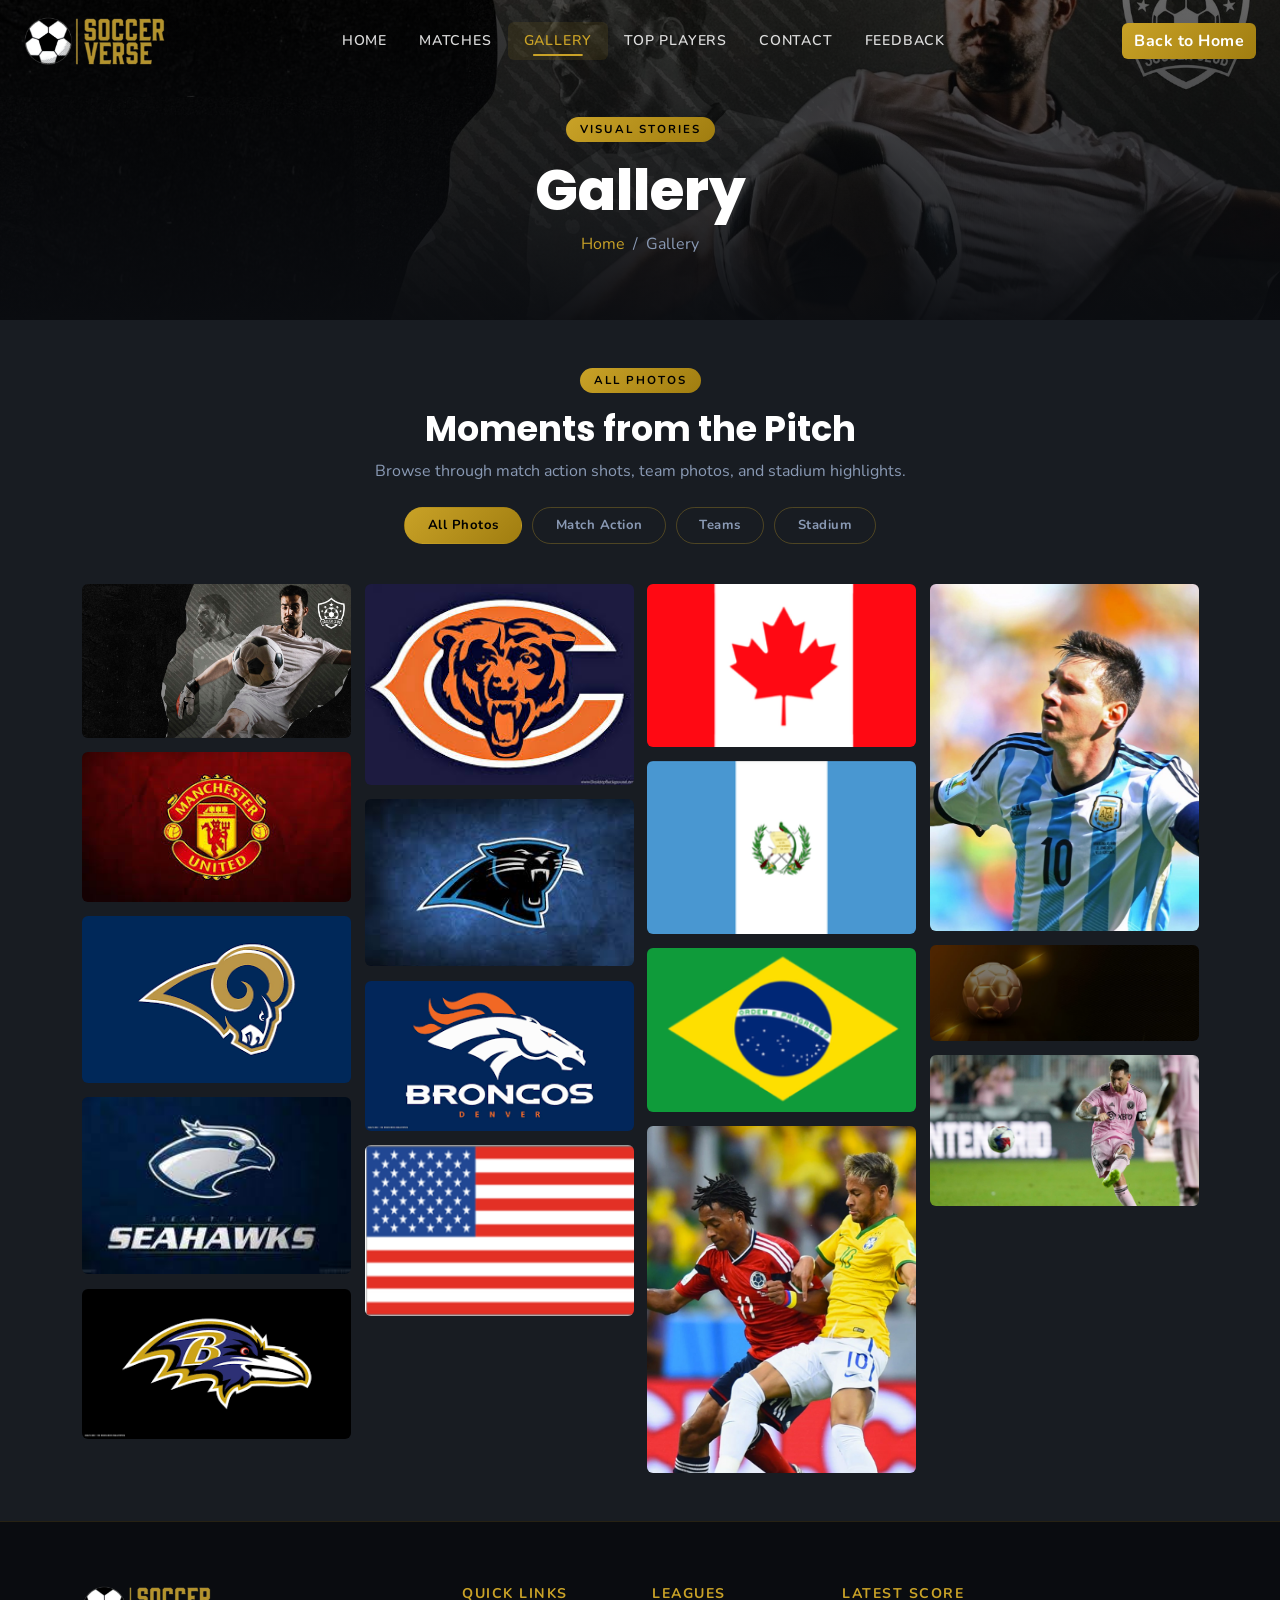
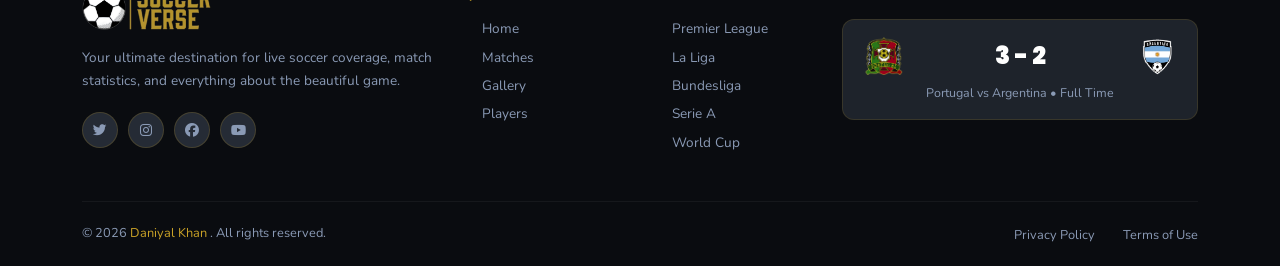
==== commit a357525e: "Update footer with copyright and author link" ====
--- a/gallery.html
+++ b/gallery.html
@@ -237,7 +237,12 @@
         </div>
       </div>
       <div class="footer-bottom">
-        <p>&copy; 2026 Soccer Verse. All rights reserved.</p>
+        <p> &copy; 2026 
+           <a href="https://www.linkedin.com/in/m-daniyal-khan" target="_blank" rel="noopener noreferrer" style="color: #c9a227; text-decoration: none;">
+              Daniyal Khan
+           </a>.
+          All rights reserved.
+        </p>
         <div>
           <a href="#">Privacy Policy</a>
           <a href="#">Terms of Use</a>
